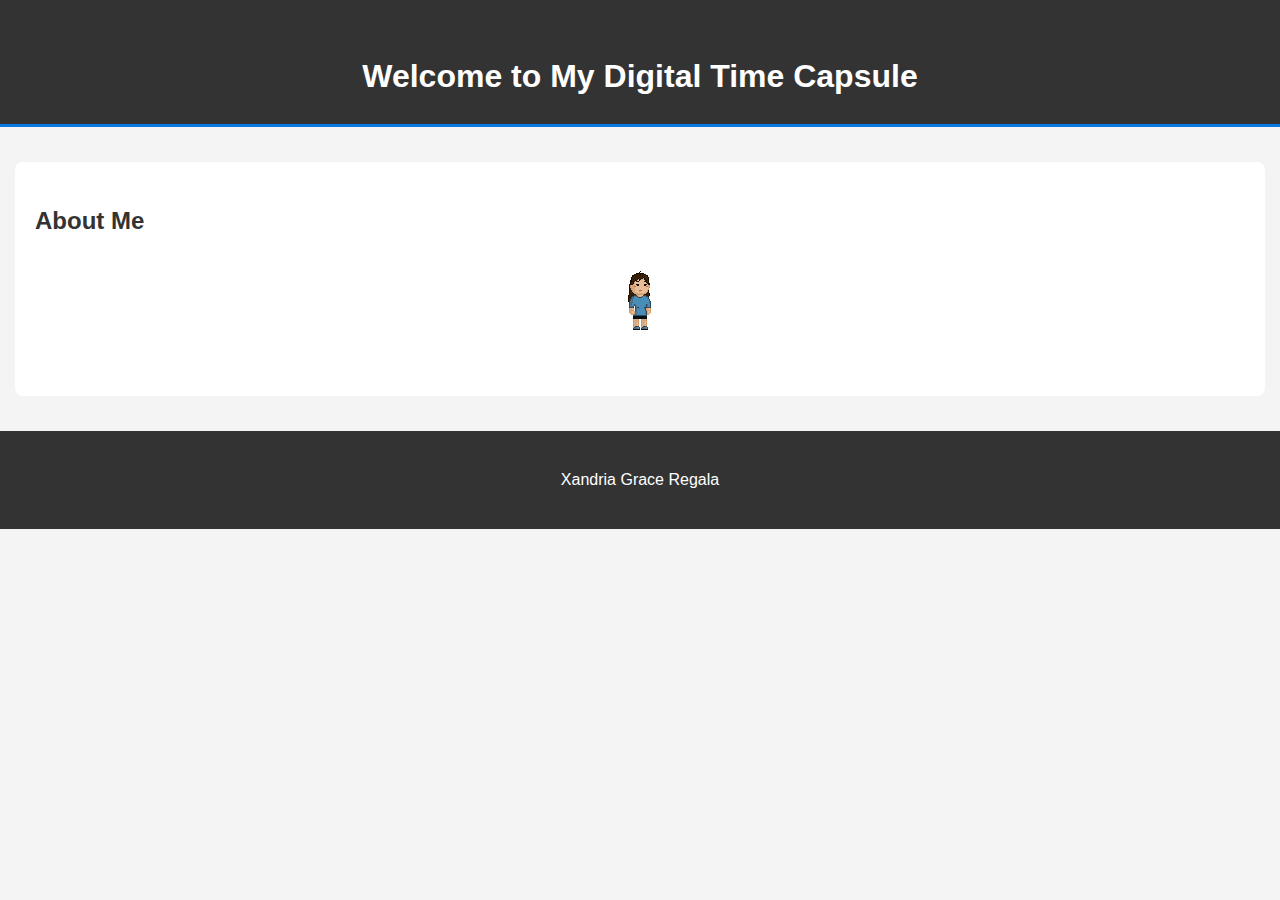
==== index.html @ 0fe09a26 "update" ====
<!DOCTYPE html>
<html lang="en">
<head>
    <meta charset="UTF-8">
    <meta name="viewport" content="width=device-width, initial-scale=1.0">
    <title>Digital Time Capsule</title>
    <link rel="stylesheet" href="css/style.css">
</head>
<body>
    <header>
        <h1>Welcome to My Digital Time Capsule</h1>
    </header>
    <main>
        <section id="bio">
            <h2>About Me</h2>
            <img src="img/pixelMe.gif" alt="Animated branding GIF" class="branding-gif">
            <p>
                <!-- Insert your 300+ word bio here, written in the third person -->
            </p>
        </section>
    </main>
    <footer>
        <p>Xandria Grace Regala</p>
    </footer>
</body>
</html>
---- css/style.css ----
body {
    font-family: 'Arial', sans-serif;
    line-height: 1.6;
    margin: 0;
    padding: 0;
    background-color: #f4f4f4;
    color: #333;
}

header {
    background-color: #333;
    color: #fff;
    padding-top: 30px;
    min-height: 70px;
    border-bottom: #0779e4 3px solid;
}

header h1 {
    text-align: center;
}

main {
    padding: 15px;
}

.branding-gif {
    display: block;
    margin: 0 auto;
}

#bio {
    background-color: #fff;
    padding: 20px;
    margin: 20px 0;
    border-radius: 8px;
}

footer {
    text-align: center;
    padding: 20px;
    background-color: #333;
    color: #fff;
}
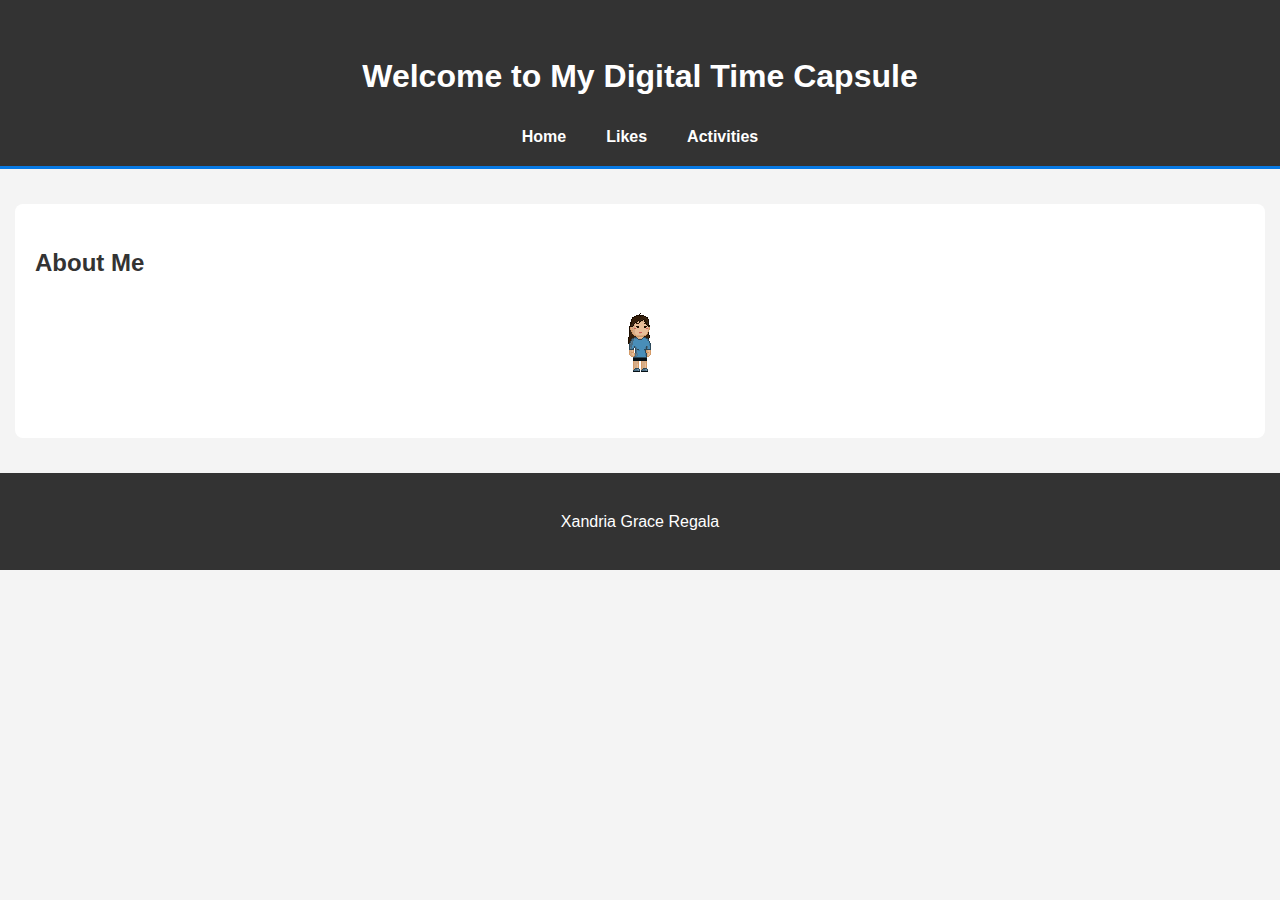
==== commit 0372a1a5: "update" ====
--- a/index.html
+++ b/index.html
@@ -9,13 +9,20 @@
 <body>
     <header>
         <h1>Welcome to My Digital Time Capsule</h1>
+        <nav>
+            <ul>
+                <li><a href="../regala_digitalTimeCapsule/index.html">Home</a></li>
+                <li><a href="../regala_digitalTimeCapsule/pageTwo/likes.html">Likes</a></li>
+                <li><a href="../regala_digitalTimeCapsule/pageThree/activities.html">Activities</a></li>
+            </ul>
+        </nav>
     </header>
     <main>
         <section id="bio">
             <h2>About Me</h2>
             <img src="img/pixelMe.gif" alt="Animated branding GIF" class="branding-gif">
             <p>
-                <!-- Insert your 300+ word bio here, written in the third person -->
+                <!-- bio -->
             </p>
         </section>
     </main>
--- a/css/style.css
+++ b/css/style.css
@@ -6,6 +6,29 @@
     background-color: #f4f4f4;
     color: #333;
 }
+
+nav ul {
+    list-style: none;
+    padding: 0;
+    display: flex;
+    justify-content: center;
+    background-color: #333;
+}
+
+nav ul li {
+    margin: 0 20px;
+}
+
+nav ul li a {
+    text-decoration: none;
+    color: #fff;
+    font-weight: bold;
+}
+
+nav ul li a:hover {
+    color: #0779e4;
+}
+
 
 header {
     background-color: #333;
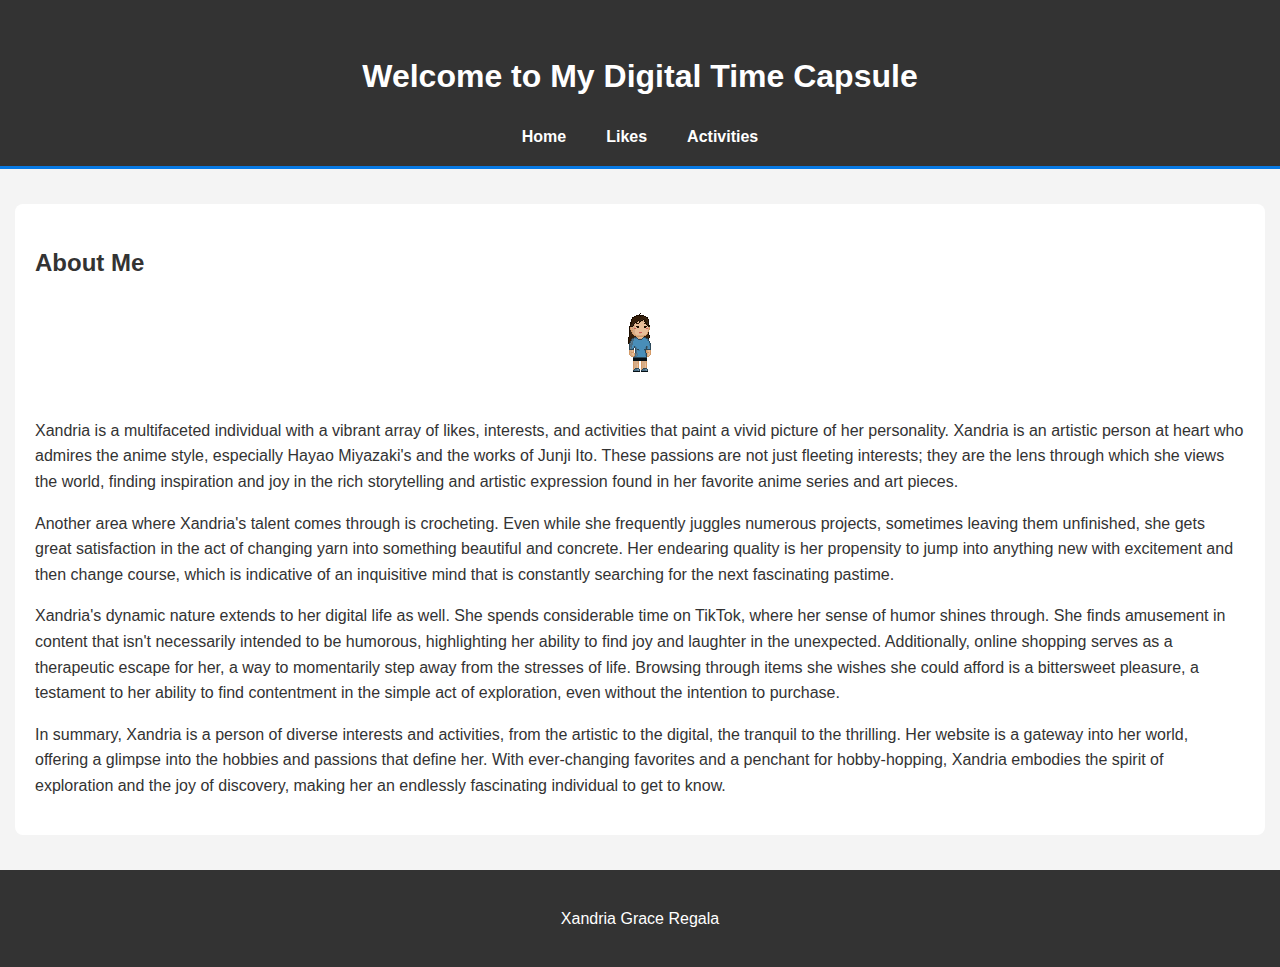
==== commit a845368d: "update" ====
--- a/index.html
+++ b/index.html
@@ -11,9 +11,9 @@
         <h1>Welcome to My Digital Time Capsule</h1>
         <nav>
             <ul>
-                <li><a href="../regala_digitalTimeCapsule/index.html">Home</a></li>
-                <li><a href="../regala_digitalTimeCapsule/pageTwo/likes.html">Likes</a></li>
-                <li><a href="../regala_digitalTimeCapsule/pageThree/activities.html">Activities</a></li>
+                <li><a href="/regala_digitalTimeCapsule/index.html">Home</a></li>
+                <li><a href="/regala_digitalTimeCapsule/pageTwo/likes.html">Likes</a></li>
+                <li><a href="/regala_digitalTimeCapsule/pageThree/activities.html">Activities</a></li>
             </ul>
         </nav>
     </header>
@@ -22,7 +22,16 @@
             <h2>About Me</h2>
             <img src="img/pixelMe.gif" alt="Animated branding GIF" class="branding-gif">
             <p>
-                <!-- bio -->
+                Xandria is a multifaceted individual with a vibrant array of likes, interests, and activities that paint a vivid picture of her personality. Xandria is an artistic person at heart who admires the anime style, especially Hayao Miyazaki's and the works of Junji Ito. These passions are not just fleeting interests; they are the lens through which she views the world, finding inspiration and joy in the rich storytelling and artistic expression found in her favorite anime series and art pieces.
+            </p>
+            <p>
+                Another area where Xandria's talent comes through is crocheting. Even while she frequently juggles numerous projects, sometimes leaving them unfinished, she gets great satisfaction in the act of changing yarn into something beautiful and concrete. Her endearing quality is her propensity to jump into anything new with excitement and then change course, which is indicative of an inquisitive mind that is constantly searching for the next fascinating pastime.
+            </p>
+            <p>
+                Xandria's dynamic nature extends to her digital life as well. She spends considerable time on TikTok, where her sense of humor shines through. She finds amusement in content that isn't necessarily intended to be humorous, highlighting her ability to find joy and laughter in the unexpected. Additionally, online shopping serves as a therapeutic escape for her, a way to momentarily step away from the stresses of life. Browsing through items she wishes she could afford is a bittersweet pleasure, a testament to her ability to find contentment in the simple act of exploration, even without the intention to purchase.
+            </p>
+            <p>
+                In summary, Xandria is a person of diverse interests and activities, from the artistic to the digital, the tranquil to the thrilling. Her website is a gateway into her world, offering a glimpse into the hobbies and passions that define her. With ever-changing favorites and a penchant for hobby-hopping, Xandria embodies the spirit of exploration and the joy of discovery, making her an endlessly fascinating individual to get to know.
             </p>
         </section>
     </main>
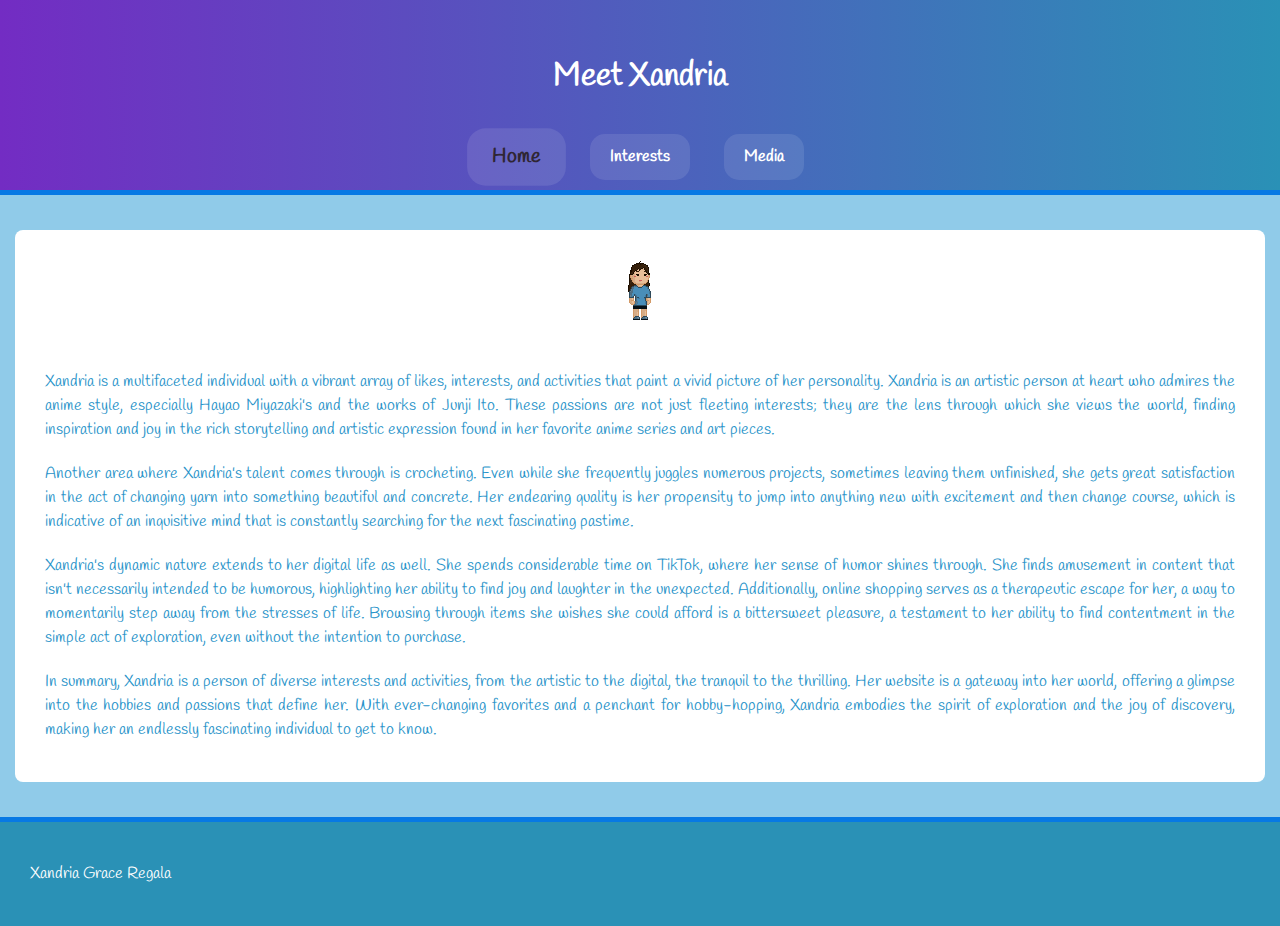
==== commit bc1a978b: "update" ====
--- a/index.html
+++ b/index.html
@@ -5,21 +5,19 @@
     <meta name="viewport" content="width=device-width, initial-scale=1.0">
     <title>Digital Time Capsule</title>
     <link rel="stylesheet" href="css/style.css">
+    <link href="https://fonts.googleapis.com/css2?family=Handlee&display=swap" rel="stylesheet">
 </head>
 <body>
     <header>
-        <h1>Welcome to My Digital Time Capsule</h1>
+    <h1>Meet Xandria</h1>
         <nav>
-            <ul>
-                <li><a href="/regala_digitalTimeCapsule/index.html">Home</a></li>
-                <li><a href="/regala_digitalTimeCapsule/pageTwo/likes.html">Likes</a></li>
-                <li><a href="/regala_digitalTimeCapsule/pageThree/activities.html">Activities</a></li>
-            </ul>
+            <a href="/regala_digitalTimeCapsule/index.html" class="highlight">Home</a>
+            <a href="/regala_digitalTimeCapsule/pageTwo/likes.html">Interests</a>
+            <a href="/regala_digitalTimeCapsule/pageThree/activities.html">Media</a>
         </nav>
     </header>
     <main>
         <section id="bio">
-            <h2>About Me</h2>
             <img src="img/pixelMe.gif" alt="Animated branding GIF" class="branding-gif">
             <p>
                 Xandria is a multifaceted individual with a vibrant array of likes, interests, and activities that paint a vivid picture of her personality. Xandria is an artistic person at heart who admires the anime style, especially Hayao Miyazaki's and the works of Junji Ito. These passions are not just fleeting interests; they are the lens through which she views the world, finding inspiration and joy in the rich storytelling and artistic expression found in her favorite anime series and art pieces.
--- a/css/style.css
+++ b/css/style.css
@@ -1,49 +1,65 @@
 body {
-    font-family: 'Arial', sans-serif;
+    font-family: 'Handlee';
     line-height: 1.6;
     margin: 0;
     padding: 0;
-    background-color: #f4f4f4;
-    color: #333;
-}
-
-nav ul {
-    list-style: none;
-    padding: 0;
-    display: flex;
-    justify-content: center;
-    background-color: #333;
-}
-
-nav ul li {
-    margin: 0 20px;
-}
-
-nav ul li a {
-    text-decoration: none;
-    color: #fff;
-    font-weight: bold;
-}
-
-nav ul li a:hover {
-    color: #0779e4;
-}
-
-
-header {
-    background-color: #333;
-    color: #fff;
-    padding-top: 30px;
-    min-height: 70px;
-    border-bottom: #0779e4 3px solid;
-}
-
-header h1 {
-    text-align: center;
+    background-color: #90cbe9;
+    color: #2893c9;
 }
 
 main {
     padding: 15px;
+}
+
+header {
+    background: linear-gradient(to right, #732cc3, #2a91b6);
+    color: #fff;
+    padding-top: 30px;
+    min-height: 70px;
+    border-bottom: #0779e4 5px solid;
+    text-align: center;
+}
+
+h2 {
+    text-align: center;
+}
+
+p {
+    font-size: 16px;
+    line-height: 1.5;
+    text-align: justify;
+    margin: 20px 0;
+    padding: 0 10px;
+}
+
+nav {
+    text-align: center;
+    padding: 10px 0;
+}
+
+nav a {
+    display: inline-block;
+    margin: 0 15px;
+    padding: 10px 20px;
+    text-decoration: none;
+    color: #fff;
+    font-weight: bold;
+    background: #ffffff1a;
+    border-radius: 15px; 
+    transition: all 0.3s ease; 
+}
+
+nav a:hover, nav a:focus {
+    color: #e7ef7e;
+    transform: scale(1.15);
+    background: #ffffff33;
+    box-shadow: 0 4px 8px rgba(0,0,0,0.3); 
+    cursor: pointer;
+}
+
+.highlight {
+    transform: scale(1.25);
+    color: #2f2634;
 }
 
 .branding-gif {
@@ -61,6 +77,7 @@
 footer {
     text-align: center;
     padding: 20px;
-    background-color: #333;
+    background-color: #2a91b6;
     color: #fff;
+    border-top: #0779e4 5px solid;
 }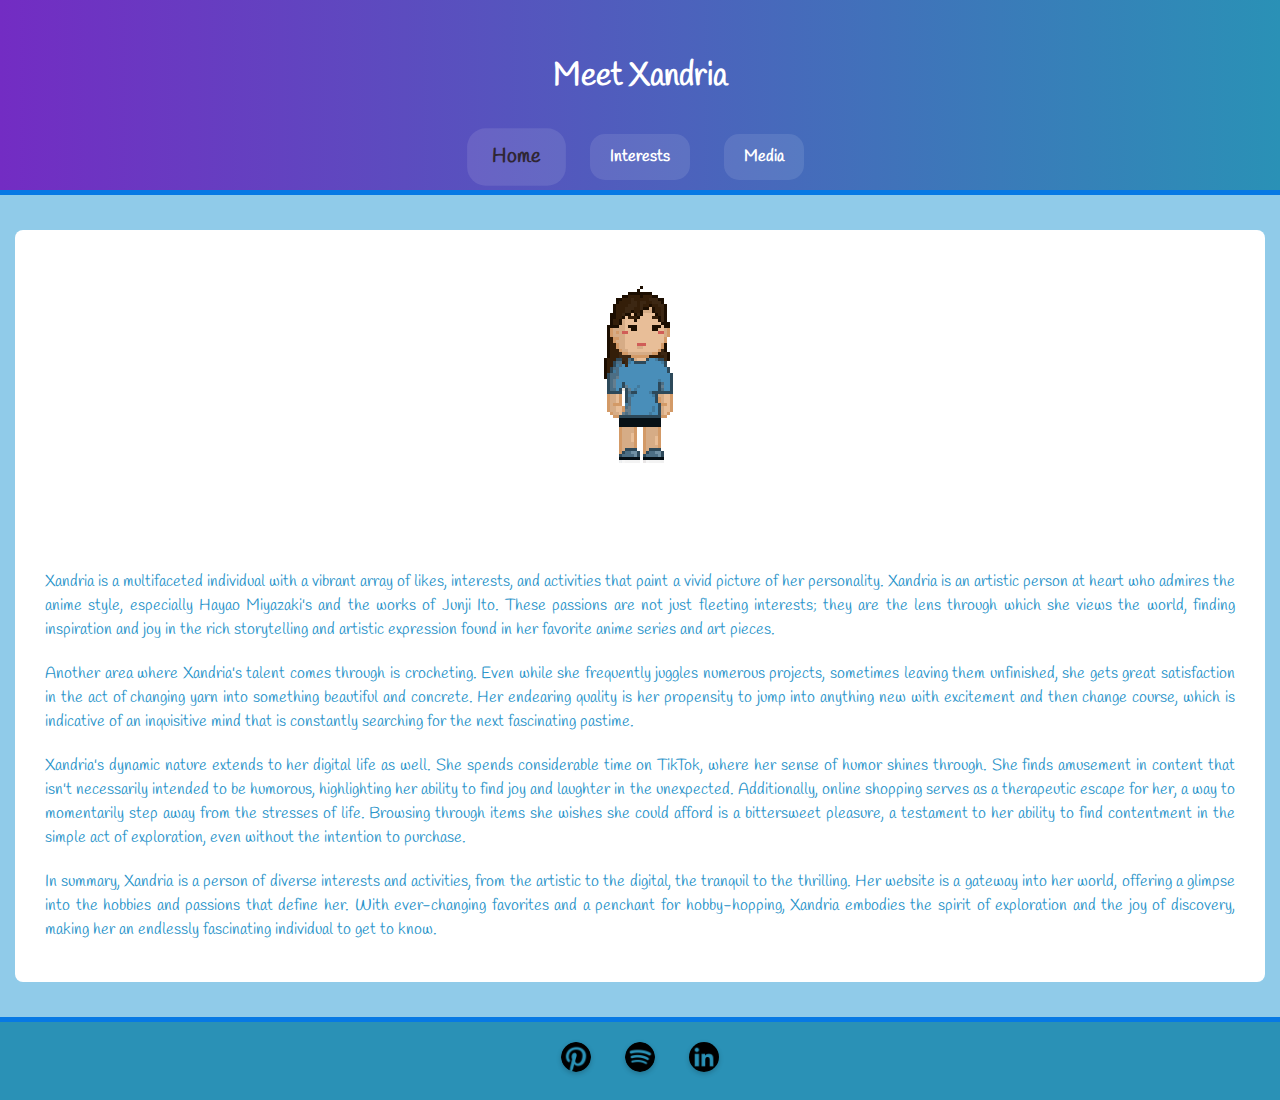
==== commit 57646c91: "update" ====
--- a/index.html
+++ b/index.html
@@ -34,7 +34,9 @@
         </section>
     </main>
     <footer>
-        <p>Xandria Grace Regala</p>
+        <a href="https://pin.it/60SNIEHU1" target="_blank"><img src="img/image.png" alt="Pinterest"></a>
+        <a href="https://open.spotify.com/user/xandriagr?si=77lEzL3BR_m6dBHLv0_Ntg" target="_blank"><img src="img/image (1).png" alt="Spotify"></a>
+        <a href="https://www.linkedin.com/in/xandria-regala-09a8a92b6?utm_source=share&utm_campaign=share_via&utm_content=profile&utm_medium=ios_app" target="_blank"><img src="img/image (2).png" alt="LinkedIn"></a>
     </footer>
 </body>
-</html>
+</html>--- a/css/style.css
+++ b/css/style.css
@@ -77,7 +77,32 @@
 footer {
     text-align: center;
     padding: 20px;
-    background-color: #2a91b6;
+    background-color: #2a91b6; 
     color: #fff;
-    border-top: #0779e4 5px solid;
+    border-top: 5px solid #0779e4;
+}
+
+footer a {
+    margin: 0 15px; 
+    display: inline-block;
+    border-radius: 50%; 
+    overflow: hidden; 
+    line-height: 0; 
+    box-shadow: 0 2px 5px rgba(0,0,0,0.2); 
+    transition: transform 0.3s ease, box-shadow 0.3s ease; 
+}
+
+footer img {
+    width: 30px; 
+    height: auto; 
+    transition: transform 0.3s ease; 
+}
+
+footer a:hover, footer a:focus {
+    transform: translateY(-5px); 
+    box-shadow: 0 4px 8px rgba(0,0,0,0.3);
+}
+
+footer a:hover img, footer a:focus img {
+    transform: scale(1.1); 
 }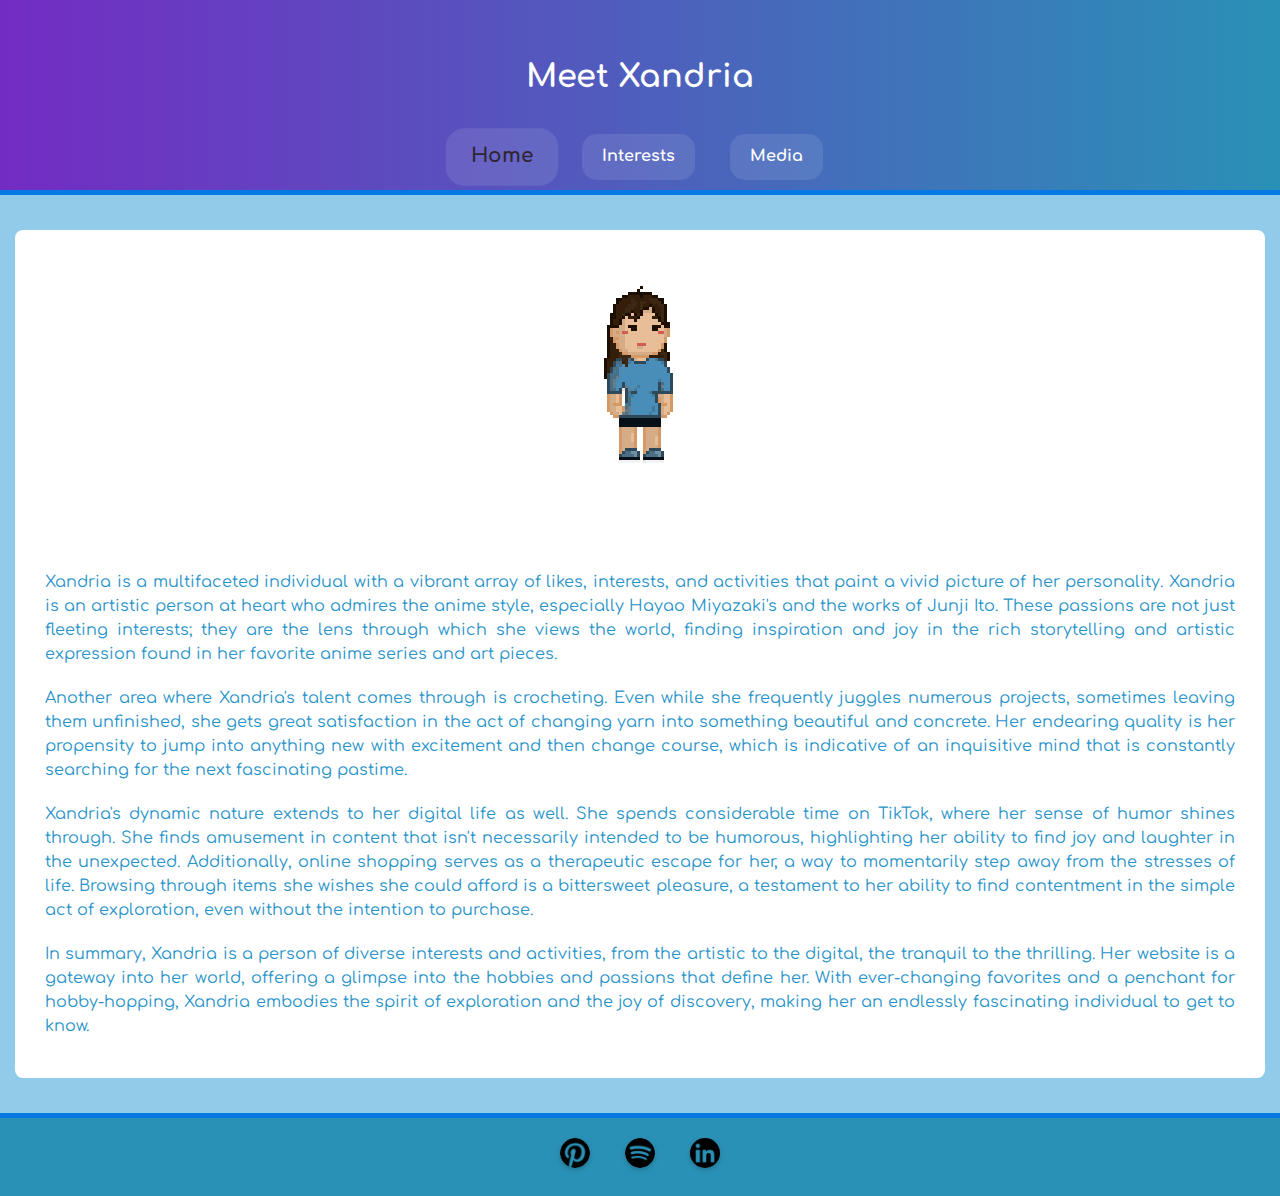
==== commit 0ffdd3f0: "update" ====
--- a/index.html
+++ b/index.html
@@ -5,7 +5,7 @@
     <meta name="viewport" content="width=device-width, initial-scale=1.0">
     <title>Digital Time Capsule</title>
     <link rel="stylesheet" href="css/style.css">
-    <link href="https://fonts.googleapis.com/css2?family=Handlee&display=swap" rel="stylesheet">
+    <link rel="stylesheet" href="https://fonts.googleapis.com/css2?family=Comfortaa:wght@400;600;700&display=swap">
 </head>
 <body>
     <header>
--- a/css/style.css
+++ b/css/style.css
@@ -1,5 +1,5 @@
 body {
-    font-family: 'Handlee';
+    font-family: 'Comfortaa';
     line-height: 1.6;
     margin: 0;
     padding: 0;
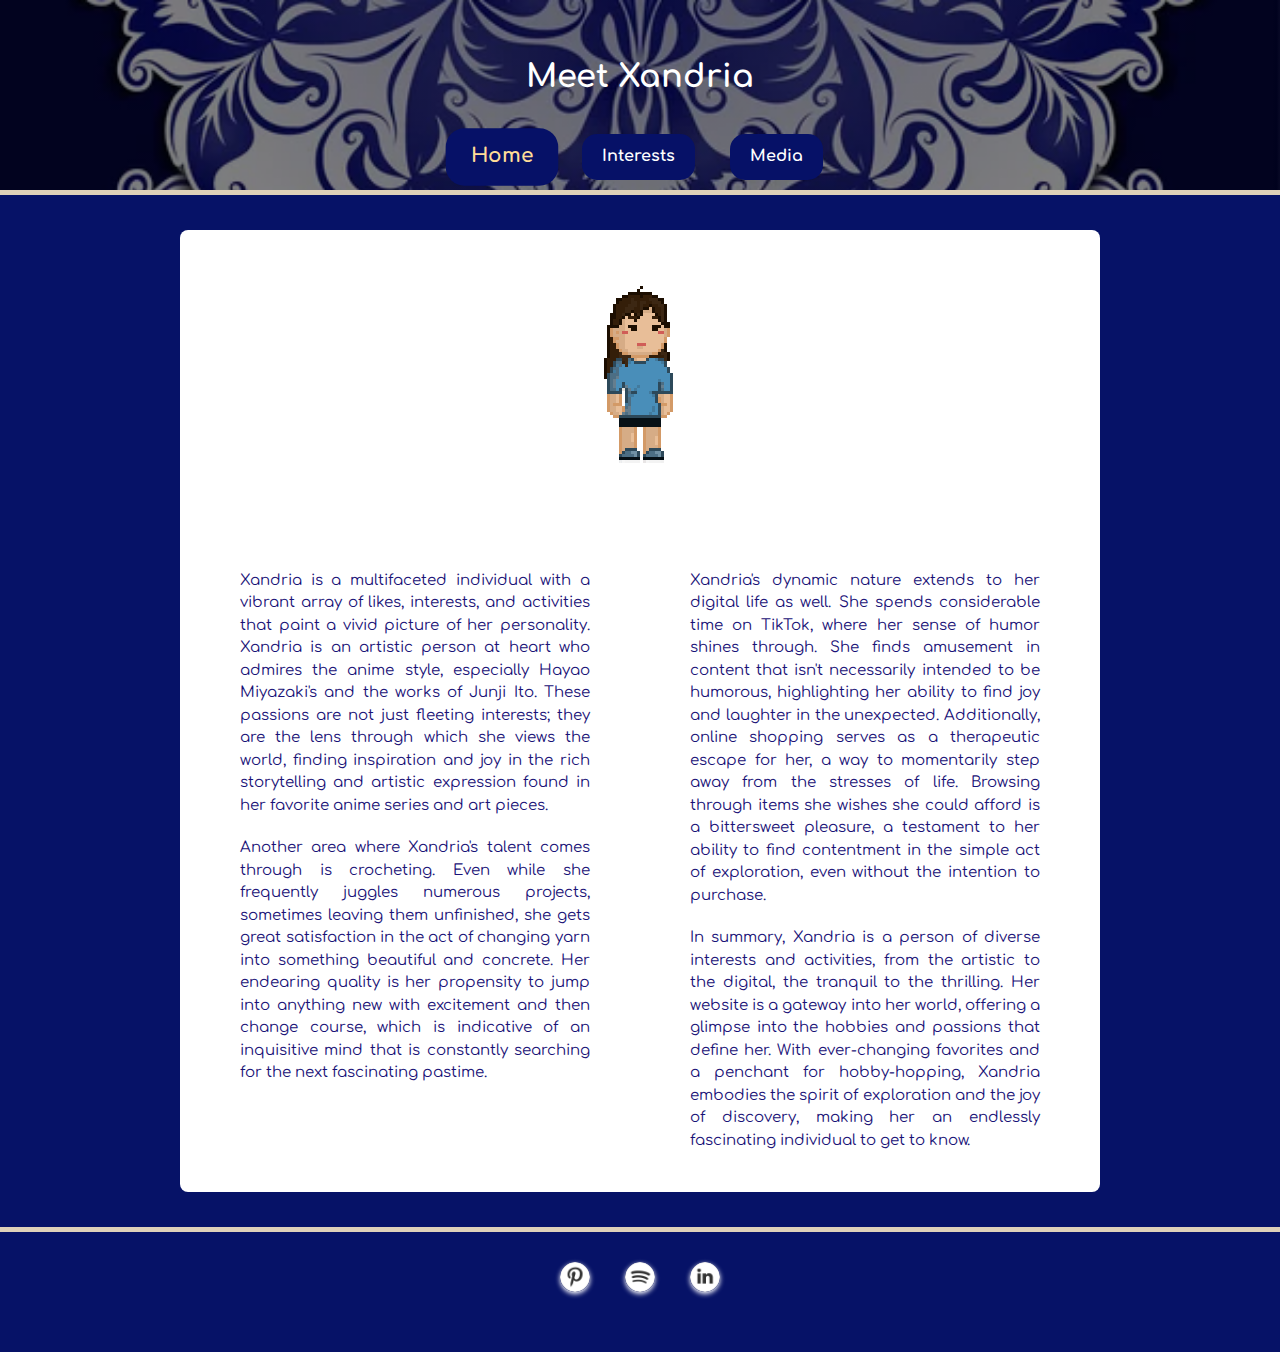
==== commit 911ebb3b: "update" ====
--- a/index.html
+++ b/index.html
@@ -19,24 +19,32 @@
     <main>
         <section id="bio">
             <img src="img/pixelMe.gif" alt="Animated branding GIF" class="branding-gif">
-            <p>
-                Xandria is a multifaceted individual with a vibrant array of likes, interests, and activities that paint a vivid picture of her personality. Xandria is an artistic person at heart who admires the anime style, especially Hayao Miyazaki's and the works of Junji Ito. These passions are not just fleeting interests; they are the lens through which she views the world, finding inspiration and joy in the rich storytelling and artistic expression found in her favorite anime series and art pieces.
-            </p>
-            <p>
-                Another area where Xandria's talent comes through is crocheting. Even while she frequently juggles numerous projects, sometimes leaving them unfinished, she gets great satisfaction in the act of changing yarn into something beautiful and concrete. Her endearing quality is her propensity to jump into anything new with excitement and then change course, which is indicative of an inquisitive mind that is constantly searching for the next fascinating pastime.
-            </p>
-            <p>
-                Xandria's dynamic nature extends to her digital life as well. She spends considerable time on TikTok, where her sense of humor shines through. She finds amusement in content that isn't necessarily intended to be humorous, highlighting her ability to find joy and laughter in the unexpected. Additionally, online shopping serves as a therapeutic escape for her, a way to momentarily step away from the stresses of life. Browsing through items she wishes she could afford is a bittersweet pleasure, a testament to her ability to find contentment in the simple act of exploration, even without the intention to purchase.
-            </p>
-            <p>
-                In summary, Xandria is a person of diverse interests and activities, from the artistic to the digital, the tranquil to the thrilling. Her website is a gateway into her world, offering a glimpse into the hobbies and passions that define her. With ever-changing favorites and a penchant for hobby-hopping, Xandria embodies the spirit of exploration and the joy of discovery, making her an endlessly fascinating individual to get to know.
-            </p>
+            <div class="text">
+                <div class="column">
+                    <p>
+                        Xandria is a multifaceted individual with a vibrant array of likes, interests, and activities that paint a vivid picture of her personality. Xandria is an artistic person at heart who admires the anime style, especially Hayao Miyazaki's and the works of Junji Ito. These passions are not just fleeting interests; they are the lens through which she views the world, finding inspiration and joy in the rich storytelling and artistic expression found in her favorite anime series and art pieces.
+                    </p>
+                    <p>
+                        Another area where Xandria's talent comes through is crocheting. Even while she frequently juggles numerous projects, sometimes leaving them unfinished, she gets great satisfaction in the act of changing yarn into something beautiful and concrete. Her endearing quality is her propensity to jump into anything new with excitement and then change course, which is indicative of an inquisitive mind that is constantly searching for the next fascinating pastime.
+                    </p>
+                </div>
+                <div class="column">
+                    <p>
+                        Xandria's dynamic nature extends to her digital life as well. She spends considerable time on TikTok, where her sense of humor shines through. She finds amusement in content that isn't necessarily intended to be humorous, highlighting her ability to find joy and laughter in the unexpected. Additionally, online shopping serves as a therapeutic escape for her, a way to momentarily step away from the stresses of life. Browsing through items she wishes she could afford is a bittersweet pleasure, a testament to her ability to find contentment in the simple act of exploration, even without the intention to purchase.
+                    </p>
+                    <p>
+                        In summary, Xandria is a person of diverse interests and activities, from the artistic to the digital, the tranquil to the thrilling. Her website is a gateway into her world, offering a glimpse into the hobbies and passions that define her. With ever-changing favorites and a penchant for hobby-hopping, Xandria embodies the spirit of exploration and the joy of discovery, making her an endlessly fascinating individual to get to know.
+                    </p>
+                </div>
+            </div>
+            </section>
+            
         </section>
     </main>
     <footer>
-        <a href="https://pin.it/60SNIEHU1" target="_blank"><img src="img/image.png" alt="Pinterest"></a>
-        <a href="https://open.spotify.com/user/xandriagr?si=77lEzL3BR_m6dBHLv0_Ntg" target="_blank"><img src="img/image (1).png" alt="Spotify"></a>
-        <a href="https://www.linkedin.com/in/xandria-regala-09a8a92b6?utm_source=share&utm_campaign=share_via&utm_content=profile&utm_medium=ios_app" target="_blank"><img src="img/image (2).png" alt="LinkedIn"></a>
+        <a href="https://pin.it/60SNIEHU1" target="_blank"><img src="img/social_10097286.png" alt="Pinterest"></a>
+        <a href="https://open.spotify.com/user/xandriagr?si=77lEzL3BR_m6dBHLv0_Ntg" target="_blank"><img src="img/social_10096445.png" alt="Spotify"></a>
+        <a href="https://www.linkedin.com/in/xandria-regala-09a8a92b6?utm_source=share&utm_campaign=share_via&utm_content=profile&utm_medium=ios_app" target="_blank"><img src="img/social_10097160.png" alt="LinkedIn"></a>
     </footer>
 </body>
 </html>--- a/css/style.css
+++ b/css/style.css
@@ -3,33 +3,39 @@
     line-height: 1.6;
     margin: 0;
     padding: 0;
-    background-color: #90cbe9;
-    color: #2893c9;
+    background: #061267; /* Example solid color, adjust as needed */
+    color: #1a1277;
 }
+
 
 main {
     padding: 15px;
 }
 
 header {
-    background: linear-gradient(to right, #732cc3, #2a91b6);
+    background: linear-gradient(#00000080, #00000080), url('depositphotos_54722365-stock-illustration-filigree-pattern-with-vintage-ornament.jpg');
+    background-size: cover;
+    background-position: center;
     color: #fff;
     padding-top: 30px;
     min-height: 70px;
-    border-bottom: #0779e4 5px solid;
+    border-bottom: #ded1b9 5px solid;
     text-align: center;
+    background-attachment: fixed;
 }
+
+
 
 h2 {
     text-align: center;
 }
 
 p {
-    font-size: 16px;
+    font-size: 15px;
     line-height: 1.5;
     text-align: justify;
     margin: 20px 0;
-    padding: 0 10px;
+    padding: 0 50px;
 }
 
 nav {
@@ -44,42 +50,64 @@
     text-decoration: none;
     color: #fff;
     font-weight: bold;
-    background: #ffffff1a;
+    background: #061167;
     border-radius: 15px; 
     transition: all 0.3s ease; 
 }
 
 nav a:hover, nav a:focus {
-    color: #e7ef7e;
+    color: #ded1b9;
     transform: scale(1.15);
-    background: #ffffff33;
+    background: #061267;
     box-shadow: 0 4px 8px rgba(0,0,0,0.3); 
     cursor: pointer;
 }
 
 .highlight {
     transform: scale(1.25);
-    color: #2f2634;
+    color: #ffdd98;
+}
+
+#bio {
+    background-color: #fff;
+    padding: 20px 10px;
+    margin: 20px auto;
+    border-radius: 8px;
+    display: flex;
+    flex-direction: column;
+    align-items: center;
+    max-width: 900px;
 }
 
 .branding-gif {
     display: block;
-    margin: 0 auto;
+    width: auto; 
+    height: auto; 
 }
 
-#bio {
-    background-color: #fff;
-    padding: 20px;
-    margin: 20px 0;
-    border-radius: 8px;
+#bio .text { 
+    display: flex;
+    justify-content: center; 
+    width: 100%;
+}
+
+#bio .column {
+    flex: 1;
+    min-width: 300px; 
 }
 
 footer {
     text-align: center;
     padding: 20px;
-    background-color: #2a91b6; 
+    border-top: 5px solid #ded1b9;
+    background: linear-gradient(#00000080, #00000080), url('depositphotos_54722365-stock-illustration-filigree-pattern-with-vintage-ornament.jpg');
+    background-size: cover;
+    background-position: center;
     color: #fff;
-    border-top: 5px solid #0779e4;
+    padding-top: 30px;
+    min-height: 70px;
+    text-align: center;
+    background-attachment: fixed; 
 }
 
 footer a {
@@ -88,7 +116,7 @@
     border-radius: 50%; 
     overflow: hidden; 
     line-height: 0; 
-    box-shadow: 0 2px 5px rgba(0,0,0,0.2); 
+    box-shadow: 0 2px 5px #fff; 
     transition: transform 0.3s ease, box-shadow 0.3s ease; 
 }
 
@@ -100,9 +128,9 @@
 
 footer a:hover, footer a:focus {
     transform: translateY(-5px); 
-    box-shadow: 0 4px 8px rgba(0,0,0,0.3);
+    box-shadow: 0 4px 8px #fff;
 }
 
 footer a:hover img, footer a:focus img {
     transform: scale(1.1); 
-}+}
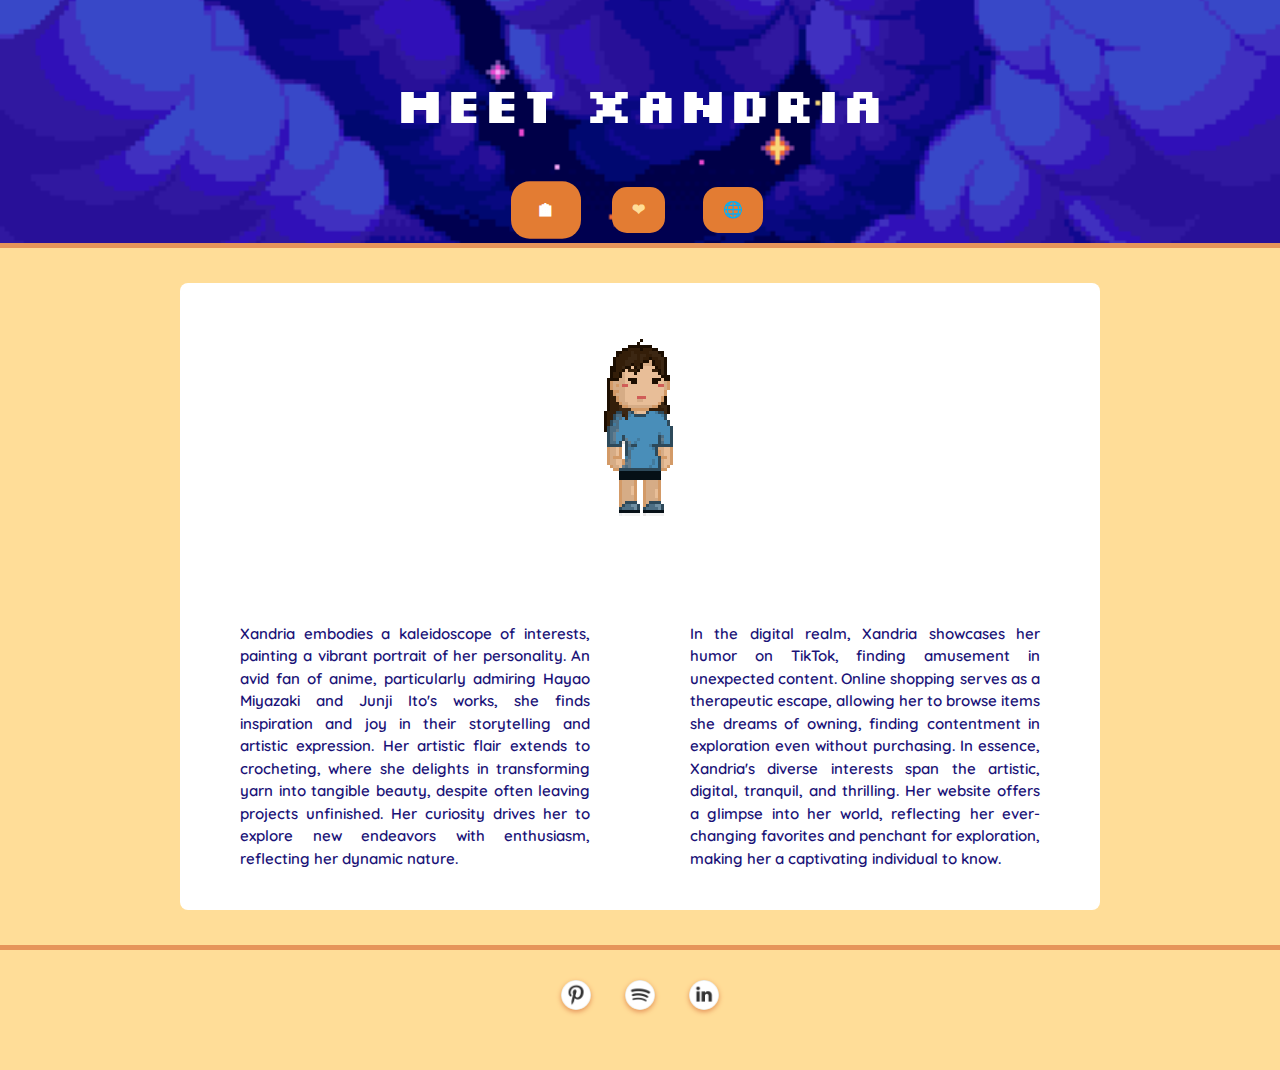
==== commit 24055a71: "update" ====
--- a/index.html
+++ b/index.html
@@ -5,15 +5,16 @@
     <meta name="viewport" content="width=device-width, initial-scale=1.0">
     <title>Digital Time Capsule</title>
     <link rel="stylesheet" href="css/style.css">
-    <link rel="stylesheet" href="https://fonts.googleapis.com/css2?family=Comfortaa:wght@400;600;700&display=swap">
+    <link rel="stylesheet" href="https://fonts.googleapis.com/css2?family=Silkscreen&display=swap">
+    <link rel="stylesheet" href="https://fonts.googleapis.com/css2?family=Quicksand&display=swap">
 </head>
 <body>
     <header>
     <h1>Meet Xandria</h1>
         <nav>
-            <a href="/regala_digitalTimeCapsule/index.html" class="highlight">Home</a>
-            <a href="/regala_digitalTimeCapsule/pageTwo/likes.html">Interests</a>
-            <a href="/regala_digitalTimeCapsule/pageThree/activities.html">Media</a>
+            <a href="/regala_digitalTimeCapsule/index.html" class="highlight">🏠︎</a>
+            <a href="/regala_digitalTimeCapsule/pageTwo/likes.html">❤︎</a>
+            <a href="/regala_digitalTimeCapsule/pageThree/activities.html">🌐</a>
         </nav>
     </header>
     <main>
@@ -22,23 +23,16 @@
             <div class="text">
                 <div class="column">
                     <p>
-                        Xandria is a multifaceted individual with a vibrant array of likes, interests, and activities that paint a vivid picture of her personality. Xandria is an artistic person at heart who admires the anime style, especially Hayao Miyazaki's and the works of Junji Ito. These passions are not just fleeting interests; they are the lens through which she views the world, finding inspiration and joy in the rich storytelling and artistic expression found in her favorite anime series and art pieces.
-                    </p>
-                    <p>
-                        Another area where Xandria's talent comes through is crocheting. Even while she frequently juggles numerous projects, sometimes leaving them unfinished, she gets great satisfaction in the act of changing yarn into something beautiful and concrete. Her endearing quality is her propensity to jump into anything new with excitement and then change course, which is indicative of an inquisitive mind that is constantly searching for the next fascinating pastime.
+                        Xandria embodies a kaleidoscope of interests, painting a vibrant portrait of her personality. An avid fan of anime, particularly admiring Hayao Miyazaki and Junji Ito's works, she finds inspiration and joy in their storytelling and artistic expression. Her artistic flair extends to crocheting, where she delights in transforming yarn into tangible beauty, despite often leaving projects unfinished. Her curiosity drives her to explore new endeavors with enthusiasm, reflecting her dynamic nature.
                     </p>
                 </div>
                 <div class="column">
                     <p>
-                        Xandria's dynamic nature extends to her digital life as well. She spends considerable time on TikTok, where her sense of humor shines through. She finds amusement in content that isn't necessarily intended to be humorous, highlighting her ability to find joy and laughter in the unexpected. Additionally, online shopping serves as a therapeutic escape for her, a way to momentarily step away from the stresses of life. Browsing through items she wishes she could afford is a bittersweet pleasure, a testament to her ability to find contentment in the simple act of exploration, even without the intention to purchase.
-                    </p>
-                    <p>
-                        In summary, Xandria is a person of diverse interests and activities, from the artistic to the digital, the tranquil to the thrilling. Her website is a gateway into her world, offering a glimpse into the hobbies and passions that define her. With ever-changing favorites and a penchant for hobby-hopping, Xandria embodies the spirit of exploration and the joy of discovery, making her an endlessly fascinating individual to get to know.
+                        In the digital realm, Xandria showcases her humor on TikTok, finding amusement in unexpected content. Online shopping serves as a therapeutic escape, allowing her to browse items she dreams of owning, finding contentment in exploration even without purchasing.
+                        In essence, Xandria's diverse interests span the artistic, digital, tranquil, and thrilling. Her website offers a glimpse into her world, reflecting her ever-changing favorites and penchant for exploration, making her a captivating individual to know.
                     </p>
                 </div>
             </div>
-            </section>
-            
         </section>
     </main>
     <footer>
--- a/css/style.css
+++ b/css/style.css
@@ -1,30 +1,33 @@
 body {
-    font-family: 'Comfortaa';
+    font-family: 'Quicksand', sans-serif;
     line-height: 1.6;
     margin: 0;
     padding: 0;
-    background: #061267; /* Example solid color, adjust as needed */
+    background: #ffdd98;
     color: #1a1277;
+    font-weight: 600;
 }
-
 
 main {
     padding: 15px;
 }
 
 header {
-    background: linear-gradient(#00000080, #00000080), url('depositphotos_54722365-stock-illustration-filigree-pattern-with-vintage-ornament.jpg');
+    background: url('CbHZx4eUUAAp1g5.png');   
     background-size: cover;
     background-position: center;
     color: #fff;
     padding-top: 30px;
     min-height: 70px;
-    border-bottom: #ded1b9 5px solid;
+    border-bottom: #e6945a 5px solid;
     text-align: center;
     background-attachment: fixed;
+    font-family: 'Silkscreen', sans-serif;
 }
 
-
+h1 {
+    font-size: 50px;
+}
 
 h2 {
     text-align: center;
@@ -48,24 +51,24 @@
     margin: 0 15px;
     padding: 10px 20px;
     text-decoration: none;
-    color: #fff;
+    color: #ffdd98;
     font-weight: bold;
-    background: #061167;
+    background: #e37c33;
     border-radius: 15px; 
     transition: all 0.3s ease; 
 }
 
 nav a:hover, nav a:focus {
-    color: #ded1b9;
+    color: #fff;
     transform: scale(1.15);
-    background: #061267;
+    background: #e6945a;
     box-shadow: 0 4px 8px rgba(0,0,0,0.3); 
     cursor: pointer;
 }
 
 .highlight {
     transform: scale(1.25);
-    color: #ffdd98;
+    color: #fff;
 }
 
 #bio {
@@ -99,8 +102,8 @@
 footer {
     text-align: center;
     padding: 20px;
-    border-top: 5px solid #ded1b9;
-    background: linear-gradient(#00000080, #00000080), url('depositphotos_54722365-stock-illustration-filigree-pattern-with-vintage-ornament.jpg');
+    border-top: 5px solid #e6945a;
+    background: url('CbHZx4eUUAAp1g5.png');   
     background-size: cover;
     background-position: center;
     color: #fff;
@@ -116,7 +119,7 @@
     border-radius: 50%; 
     overflow: hidden; 
     line-height: 0; 
-    box-shadow: 0 2px 5px #fff; 
+    box-shadow: 0 2px 5px #e6945a; 
     transition: transform 0.3s ease, box-shadow 0.3s ease; 
 }
 
@@ -128,7 +131,7 @@
 
 footer a:hover, footer a:focus {
     transform: translateY(-5px); 
-    box-shadow: 0 4px 8px #fff;
+    box-shadow: 0 4px 8px #e6945a;
 }
 
 footer a:hover img, footer a:focus img {
